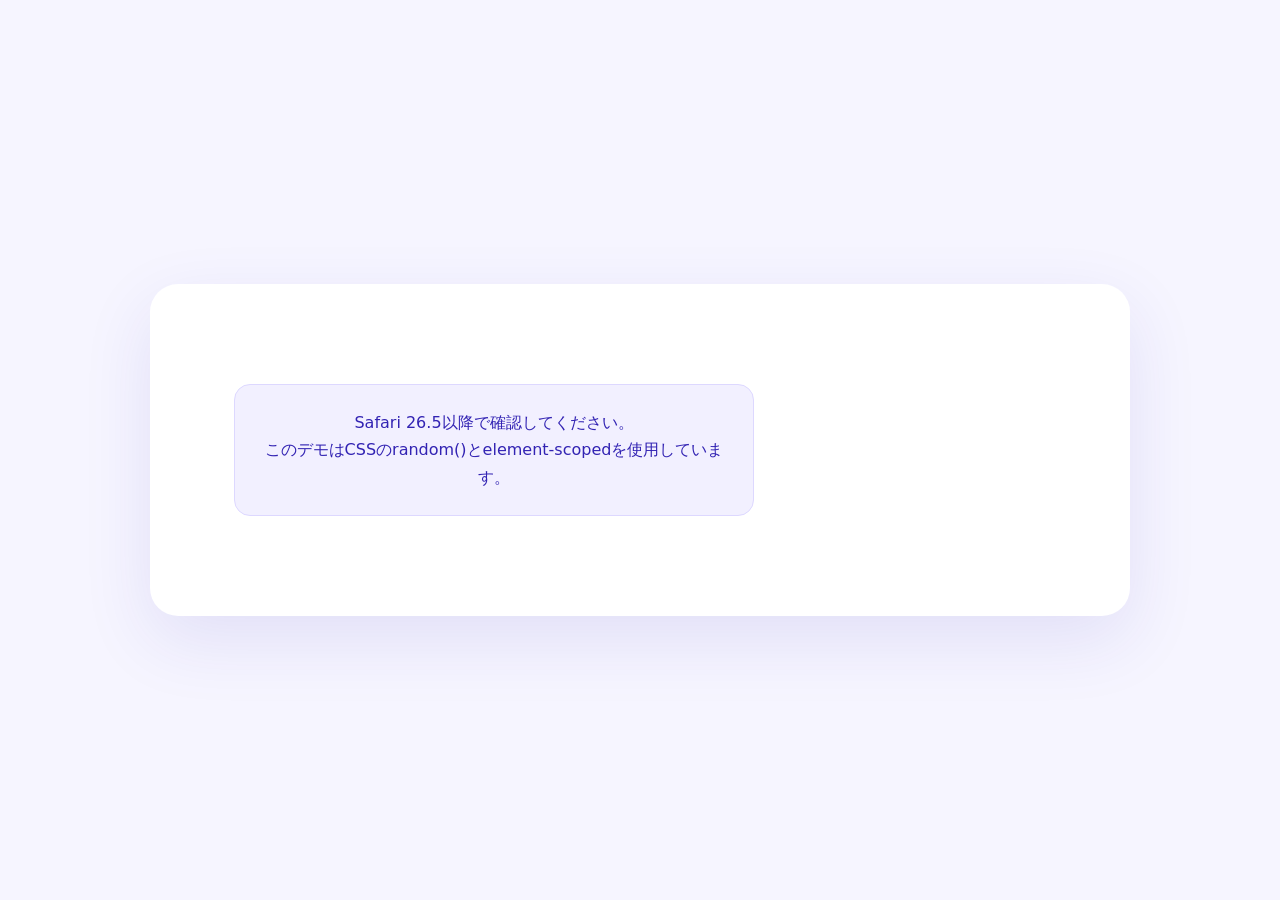
==== demo/03/index.html @ e40b772e "Add CSS random demos" ====
<!DOCTYPE html>
<html lang="ja">
<head>
  <meta charset="UTF-8" />
  <meta content="width=device-width, initial-scale=1" name="viewport" />
  <title>3. 文字ごとのランダムな時間差のデモ</title>
  <link href="../base.css" rel="stylesheet" />
  <style>
    .panel {
      width: min(92vw, 980px);
      padding: clamp(36px, 7vw, 84px);
      background: #fff;
      border-radius: 28px;
      box-shadow: 0 24px 70px rgb(50 35 179 / 10%);
    }

    .headline {
      margin: 0;
      color: #3223b3;
      font-size: 30px;
      line-height: 1.17;
      cursor: pointer;
    }

    .line {
      display: block;
    }

    .char,
    .space {
      display: inline-block;
    }

    .char {
      color: #3223b3;
    }

    .headline:hover .char {
      /* element-scoped を指定し、文字ごとに違う delay を割り当てます。 */
      animation:
        flash 500ms ease
        random(--delay element-scoped, 0ms, 600ms);
    }

    .hint {
      margin: 28px 0 0;
      color: #827bb1;
      font-size: 14px;
    }

    .code {
      display: inline-block;
      padding: 0.15em 0.45em;
      color: #3223b3;
      font-family: ui-monospace, SFMono-Regular, Menlo, monospace;
      background: #efedff;
      border-radius: 0.45em;
    }

    @keyframes flash {
      50% {
        color: #7c71f6;
      }
    }

    @supports not (width: random(--test element-scoped, 1px, 2px)) {
      .supported-content {
        display: none !important;
      }

      .unsupported {
        display: block;
      }
    }
  </style>
</head>

<body>
<main class="panel">
  <div class="supported-content">
    <h1 class="headline">
      <span class="line"><span class="char">I</span><span class="char">C</span><span class="char">S</span><span class="space">&nbsp;</span><span class="char">M</span><span class="char">E</span><span class="char">D</span><span class="char">I</span><span class="char">A</span><span class="char">で</span><span class="char">試</span><span class="char">す</span></span>
      <span class="line"><span class="char">C</span><span class="char">S</span><span class="char">S</span><span class="space">&nbsp;</span><span class="char">r</span><span class="char">a</span><span class="char">n</span><span class="char">d</span><span class="char">o</span><span class="char">m</span><span class="char">(</span><span class="char">)</span><span class="char">の</span><span class="char">新</span><span class="char">し</span><span class="char">い</span><span class="char">表</span><span class="char">現</span></span>
    </h1>

    <p class="hint">
      テキストにhoverすると、文字ごとに <br>
      <span class="code">animation-delay</span>
      がランダムに変わります。
    </p>
  </div>

  <p class="unsupported">Safari 26.5以降で確認してください。<br>このデモはCSSのrandom()とelement-scopedを使用しています。</p>
</main>
</body>
</html>
---- demo/base.css ----
* {
  box-sizing: border-box;
}

html {
  min-height: 100%;
}

body {
  display: grid;
  place-items: center;
  min-height: 100svh;
  margin: 0;
  padding: 32px;
  color: #3223b3;
  font-family: system-ui, -apple-system, BlinkMacSystemFont, "Segoe UI", sans-serif;
  background: #f6f5ff;
}

button {
  font: inherit;
  cursor: pointer;
}

.unsupported {
  display: none;
  max-width: 520px;
  padding: 24px;
  color: #3223b3;
  line-height: 1.7;
  text-align: center;
  background: #f2f0ff;
  border: 1px solid #ddd8ff;
  border-radius: 16px;
}

/* random() 未対応の環境では、サンプルの代わりに案内文を表示します。 */
@supports not (width: random(1px, 2px)) {
  .supported-content {
    display: none !important;
  }

  .unsupported {
    display: block;
  }
}
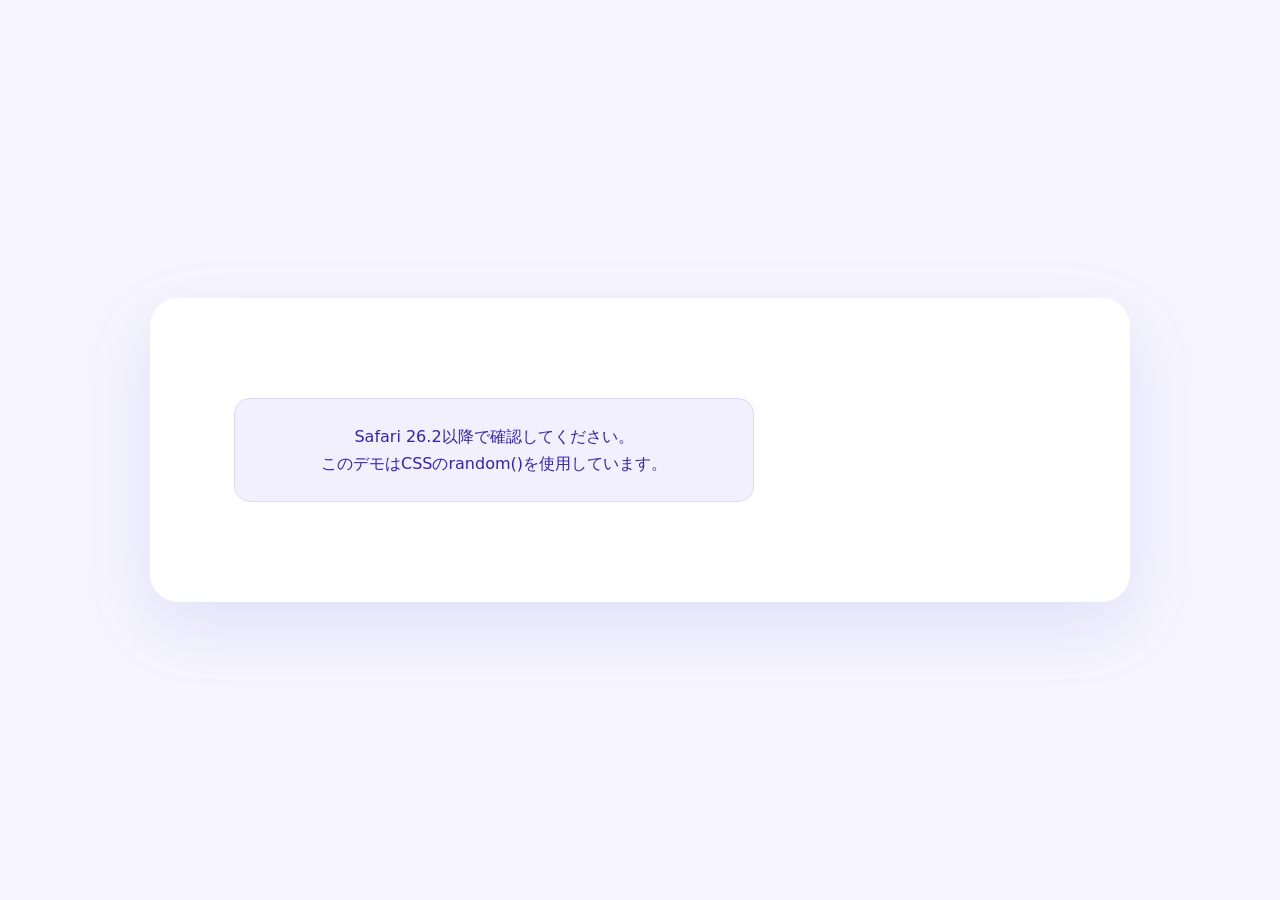
==== commit 8f5926e4: "Remove element-scoped from text delay demo" ====
--- a/demo/03/index.html
+++ b/demo/03/index.html
@@ -36,10 +36,10 @@
     }
 
     .headline:hover .char {
-      /* element-scoped を指定し、文字ごとに違う delay を割り当てます。 */
+      /* 文字ごとに違う delay を割り当てます。 */
       animation:
         flash 500ms ease
-        random(--delay element-scoped, 0ms, 600ms);
+        random(0ms, 600ms);
     }
 
     .hint {
@@ -63,7 +63,7 @@
       }
     }
 
-    @supports not (width: random(--test element-scoped, 1px, 2px)) {
+    @supports not (width: random(1px, 2px)) {
       .supported-content {
         display: none !important;
       }
@@ -90,7 +90,7 @@
     </p>
   </div>
 
-  <p class="unsupported">Safari 26.5以降で確認してください。<br>このデモはCSSのrandom()とelement-scopedを使用しています。</p>
+  <p class="unsupported">Safari 26.2以降で確認してください。<br>このデモはCSSのrandom()を使用しています。</p>
 </main>
 </body>
 </html>
